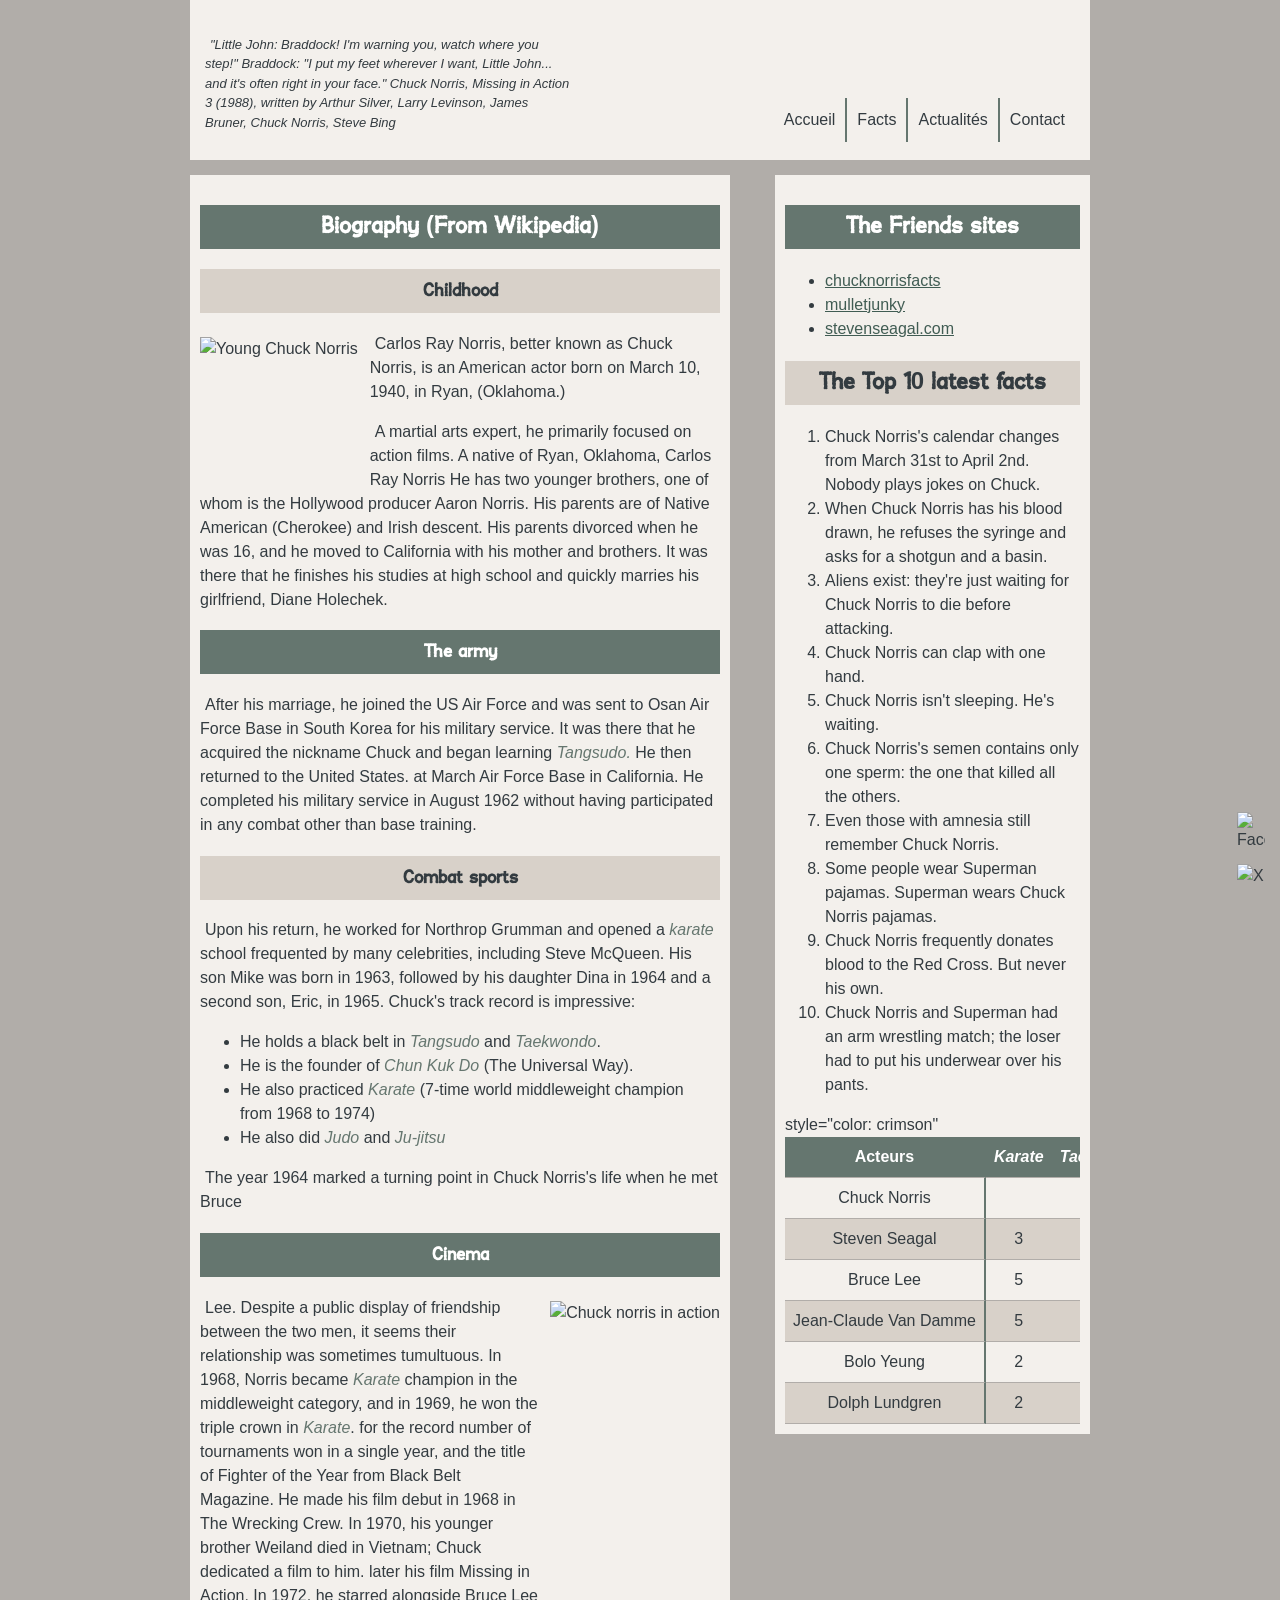
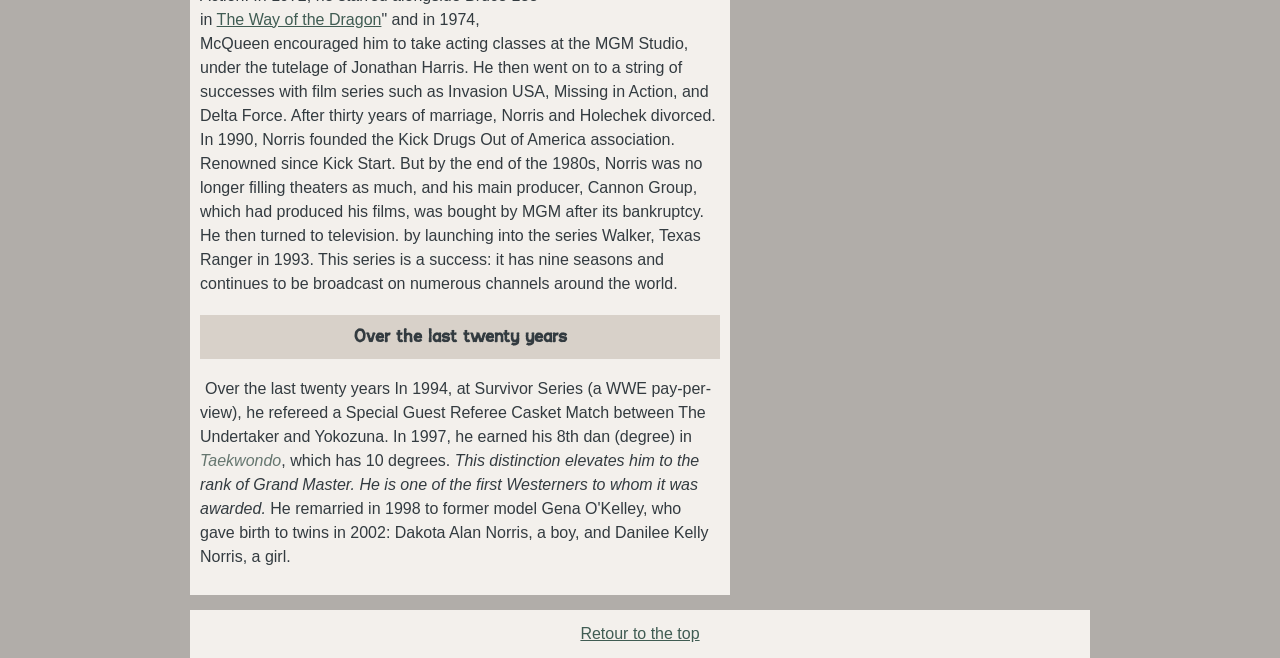
==== HTML/index.html @ f2879a3c "Initial commit - Chuck Norris website" ====
<!DOCTYPE html>

<html lang="fr">
<head>

    <link rel="icon" type="image/x-icon" href="favicon/favicon.ico">
  <link rel="icon" type="image/png" sizes="16x16" href="favicon/favicon-16x16.png">
  <link rel="icon" type="image/png" sizes="32x32" href="favicon/favicon-32x32.png">
  <link rel="icon" type="image/png" sizes="96x96" href="favicon/favicon-96x96.png">
  <link rel="apple-touch-icon" sizes="180x180" href="favicon/apple-icon-180x180.png">



<link href="../CSS/styles.css" rel="stylesheet" type="text/css"/>
<meta charset="utf-8"/>
<meta name="viewport" content="width=device-width, initial-scale=1"/>
<title>Le site non officiel de Chuck Norris</title>
</head>
<body>
<header id="TOP"><p class="citation">"Little John: Braddock! I'm warning you, watch where you step!" Braddock:
    "I put my feet wherever I want, Little John... and it's often right in
    your face." Chuck Norris, Missing in Action 3 (1988), written by Arthur
    Silver, Larry Levinson, James Bruner, Chuck Norris, Steve Bing</p><nav id="nav"><div><a href="index.html">Accueil</a><div class="submenu"><div><a href="one.html"><span class="puce">■</span> one</a></div><div><a href="two.html"><span class="puce">■</span> two</a></div><div><a href="three.html"><span class="puce">■</span> three</a></div></div></div><div><a href="facts.html">Facts</a></div><div><a href="news.html">Actualités</a></div><div><a href="contact.html">Contact</a><div class="submenu"><div><a href="other.html"><span class="puce">■</span> other</a></div><div><a href="another.html"><span class="puce">■</span> another</a></div></div></div></nav>
</header>
<main>
<article>
<h2 class="pair">Biography (From Wikipedia)</h2>
<h3 class="impair">Childhood</h3>
<img alt="Young Chuck Norris" id="youngChuck" src="https://romainlebreton.github.io/R1.02-DeveloppementInterfacesWeb/assets/chuck-jeune.jpg"/>
<p>
        Carlos Ray Norris, better known as Chuck Norris, is an American actor
        born on March 10, 1940, in Ryan, (Oklahoma.)
      </p>
<p>
        A martial arts expert, he primarily focused on action films. A native
        of Ryan, Oklahoma, Carlos Ray Norris He has two younger brothers, one
        of whom is the Hollywood producer Aaron Norris. His parents are of
        Native American (Cherokee) and Irish descent. His parents divorced
        when he was 16, and he moved to California with his mother and
        brothers. It was there that he finishes his studies at high school and
        quickly marries his girlfriend, Diane Holechek.
      </p>
<h3 class="pair">The army</h3>
<p>
        After his marriage, he joined the US Air Force and was sent to Osan
        Air Force Base in South Korea for his military service. It was there
        that he acquired the nickname Chuck and began learning
        <span class="skill">Tangsudo.</span> He then returned to the
        United States. at March Air Force Base in California. He completed his
        military service in August 1962 without having participated in any
        combat other than base training.
      </p>
<h3 class="impair">Combat sports</h3>
<p>
        Upon his return, he worked for Northrop Grumman and opened a
        <span class="skill">karate</span> school frequented by many
        celebrities, including Steve McQueen. His son Mike was born in 1963,
        followed by his daughter Dina in 1964 and a second son, Eric, in 1965.
        Chuck's track record is impressive:
      </p>
<ul>
<li>
          He holds a black belt in
          <span class="skill">Tangsudo</span> and
          <span class="skill">Taekwondo</span>.
        </li>
<li>
          He is the founder of
          <span class="skill">Chun Kuk Do</span> (The Universal Way).
        </li>
<li>
          He also practiced <span class="skill">Karate</span> (7-time
          world middleweight champion from 1968 to 1974)
        </li>
<li>
          He also did <span class="skill">Judo</span> and
          <span class="skill">Ju-jitsu</span>
</li>
</ul>
<p>
        The year 1964 marked a turning point in Chuck Norris's life when he
        met Bruce
      </p>
<h3 class="pair">Cinema</h3>
<img alt="Chuck norris in action" class="beware1" src="https://romainlebreton.github.io/R1.02-DeveloppementInterfacesWeb/assets/beware.jpg"/>
<p>
        Lee. Despite a public display of friendship between the two men, it
        seems their relationship was sometimes tumultuous. In 1968, Norris
        became <span class="skill">Karate</span> champion in the
        middleweight category, and in 1969, he won the triple crown in
        <span class="skill">Karate</span>. for the record number of
        tournaments won in a single year, and the title of Fighter of the Year
        from Black Belt Magazine. He made his film debut in 1968 in The
        Wrecking Crew. In 1970, his younger brother Weiland died in Vietnam;
        Chuck dedicated a film to him. later his film Missing in Action. In
        1972, he starred alongside Bruce Lee in
        <a href="http://www.imdb.com/title/tt0068935/">The Way of the Dragon</a>" and in 1974, McQueen encouraged him to
        take acting classes at the
        MGM Studio, under the tutelage of Jonathan Harris. He then went on to
        a string of successes with film series such as Invasion USA, Missing
        in Action, and Delta Force. After thirty years of marriage, Norris and
        Holechek divorced. In 1990, Norris founded the Kick Drugs Out of
        America association. Renowned since Kick Start. But by the end of the
        1980s, Norris was no longer filling theaters as much, and his main
        producer, Cannon Group, which had produced his films, was bought by
        MGM after its bankruptcy. He then turned to television. by launching
        into the series Walker, Texas Ranger in 1993. This series is a
        success: it has nine seasons and continues to be broadcast on numerous
        channels around the world.
      </p>
<h3 class="impair">Over the last twenty years</h3>
<p>
        Over the last twenty years In 1994, at Survivor Series (a WWE
        pay-per-view), he refereed a Special Guest Referee Casket Match
        between The Undertaker and Yokozuna. In 1997, he earned his 8th dan
        (degree) in <span class="skill">Taekwondo</span>, which has
        10 degrees.
        <em>This distinction elevates him to the rank of Grand Master. He is
          one of the first Westerners to whom it was awarded.</em>

        He remarried in 1998 to former model Gena O'Kelley, who gave birth to
        twins in 2002: Dakota Alan Norris, a boy, and Danilee Kelly Norris, a
        girl.
      </p>
</article>
<aside>
<h2 class="pair">The Friends sites</h2>
<ul>
<li><a href="http://www.chucknorrisfacts.fr">chucknorrisfacts</a></li>
<li>
<a href="http://www.mulletjunky.com/picfix3.htm">mulletjunky</a>
</li>
<li><a href="http://stevenseagal.com">stevenseagal.com</a></li>
</ul>
<h2 class="impair">The Top 10 latest facts</h2>
<ol>
<li>
          Chuck Norris's calendar changes from March 31st to April 2nd. Nobody
          plays jokes on Chuck.
        </li>
<li>
          When Chuck Norris has his blood drawn, he refuses the syringe and
          asks for a shotgun and a basin.
        </li>
<li>
          Aliens exist: they're just waiting for Chuck Norris to die before
          attacking.
        </li>
<li>Chuck Norris can clap with one hand.</li>
<li>Chuck Norris isn't sleeping. He's waiting.</li>
<li>
          Chuck Norris's semen contains only one sperm: the one that killed
          all the others.
        </li>
<li>Even those with amnesia still remember Chuck Norris.</li>
<li>
          Some people wear Superman pajamas. Superman wears Chuck Norris
          pajamas.
        </li>
<li>
          Chuck Norris frequently donates blood to the Red Cross. But never
          his own.
        </li>
<li>
          Chuck Norris and Superman had an arm wrestling match; the loser had
          to put his underwear over his pants.
        </li>
</ol>
<div class="table-scroll"><table>
<thead>
<tr>
<th>Acteurs</th>style="color: crimson"
            <th><span class="skill">Karate</span></th>
<th><span class="skill">Taekwondo</span></th>
<th><span class="skill">Judo</span></th>
<th><span class="skill">Chun Kuk Do</span></th>
<th><span class="skill">Tangsudo</span></th>
<th><span class="skill">Ju-jitsu</span></th>
</tr>
</thead>
<tbody>
<tr>
<td>Chuck Norris</td>
<td class="center" colspan="6"><strong>5</strong></td>
</tr>
<tr>
<td>Steven Seagal</td>
<td>3</td>
<td>5</td>
<td>3</td>
<td>2</td>
<td>5</td>
<td>3</td>
</tr>
<tr>
<td>Bruce Lee</td>
<td>5</td>
<td>3</td>
<td>3</td>
<td>3</td>
<td>4</td>
<td>3</td>
</tr>
<tr>
<td>Jean-Claude Van Damme</td>
<td>5</td>
<td>3</td>
<td>3</td>
<td>3</td>
<td>4</td>
<td>3</td>
</tr>
<tr>
<td>Bolo Yeung</td>
<td>2</td>
<td>4</td>
<td>4</td>
<td>2</td>
<td>5</td>
<td>3</td>
</tr>
<tr>
<td>Dolph Lundgren</td>
<td>2</td>
<td>4</td>
<td>4</td>
<td>2</td>
<td>5</td>
<td>3</td>
</tr>
</tbody>
</table></div>
</aside>
</main>
<footer>
<a href="index.html#TOP">Retour to the top</a>
</footer>
<img alt="Facebook" class="facebook" src="https://romainlebreton.github.io/R1.02-DeveloppementInterfacesWeb/assets/facebook.png" width="28"/>
<img alt="X" class="X" src="https://romainlebreton.github.io/R1.02-DeveloppementInterfacesWeb/assets/twitter.png" width="28"/>
</body>
</html>
---- CSS/styles.css ----
/* TD1 - TD4 : styles simples pour le site Chuck Norris */
@font-face {
  font-family: Roughney;
  src: url("Roughney-PersonalUse.otf");
}
body {
  width: 900px;
  max-width: 95%;
  margin: 0 auto;
  background-color: #B1ADA9;
  color: #333B40;
  font-family: Arial, sans-serif;
  line-height: 150%;
}
header {
  background-color: #F3F0EC;
  padding: 15px;
  min-height: 130px;
  display: flex;
  align-items: flex-end;
  justify-content: space-between;
}
.citation { width: 42%; font-size: 13px; font-style: italic; }
nav {
  width: 55%;
  height: 50px;
  display: flex;
  align-items: center;
  justify-content: flex-end;
}
nav > div { position: relative; }
nav a {
  display: block;
  padding: 10px;
  color: #333B40;
  text-decoration: none;
  border-left: 2px solid #65766F;
}
nav > div:first-child > a { border-left: none; }
nav a:hover { background-color: #D8D1C9; }
.submenu {
  display: none;
  position: absolute;
  top: 50px;
  left: 0;
  background-color: #D8D1C9;
  min-width: 120px;
  z-index: 2;
}
nav > div:hover > .submenu { display: block; }
.submenu a { border: none; }
.puce { visibility: hidden; color: #65766F; }
.submenu div:hover .puce { visibility: visible; }
main { display: flex; margin-top: 15px; align-items: flex-start; }
article { width: 60%; background-color: #F3F0EC; padding: 10px; box-sizing: border-box; }
aside { width: 35%; margin-left: 5%; background-color: #F3F0EC; padding: 10px; box-sizing: border-box; }
h2, h3 { text-align: center; padding: 10px 5px; font-family: Roughney, Arial, sans-serif; }
.pair { background-color: #65766F; color: white; }
.impair { background-color: #D8D1C9; color: #333B40; }
p { text-indent: 5px; line-height: 150%; }
.skill { color: #65766F; font-style: italic; }
#youngChuck { float: left; height: 150px; margin: 5px 12px 5px 0; }
.beware1 { float: right; height: 300px; margin: 5px 0 10px 12px; }
a { color: #405C53; }
a:hover { color: #253D36; text-decoration: underline; }
.table-scroll { display: block; overflow-x: auto; }
table { border-spacing: 0; white-space: nowrap; }
th, td { padding: 8px; text-align: center; border-bottom: 1px solid #B1ADA9; }
thead th { background-color: #65766F; color: white; }
thead .skill { color: white; }
tbody tr:nth-child(odd) td { background-color: #F3F0EC; }
tbody tr:nth-child(even) td { background-color: #D8D1C9; }
tr > th:first-child, tr > td:first-child {
  position: sticky;
  left: 0;
  border-right: 2px solid #65766F;
}
footer { background-color: #F3F0EC; text-align: center; margin-top: 15px; padding: 12px; }
.facebook, .X { position: fixed; right: 15px; width: 28px; }
.facebook { bottom: 48px; }
.X { bottom: 12px; }
address { margin: 20px; }
article img:not(#youngChuck):not(.beware1) { max-width: 100%; }
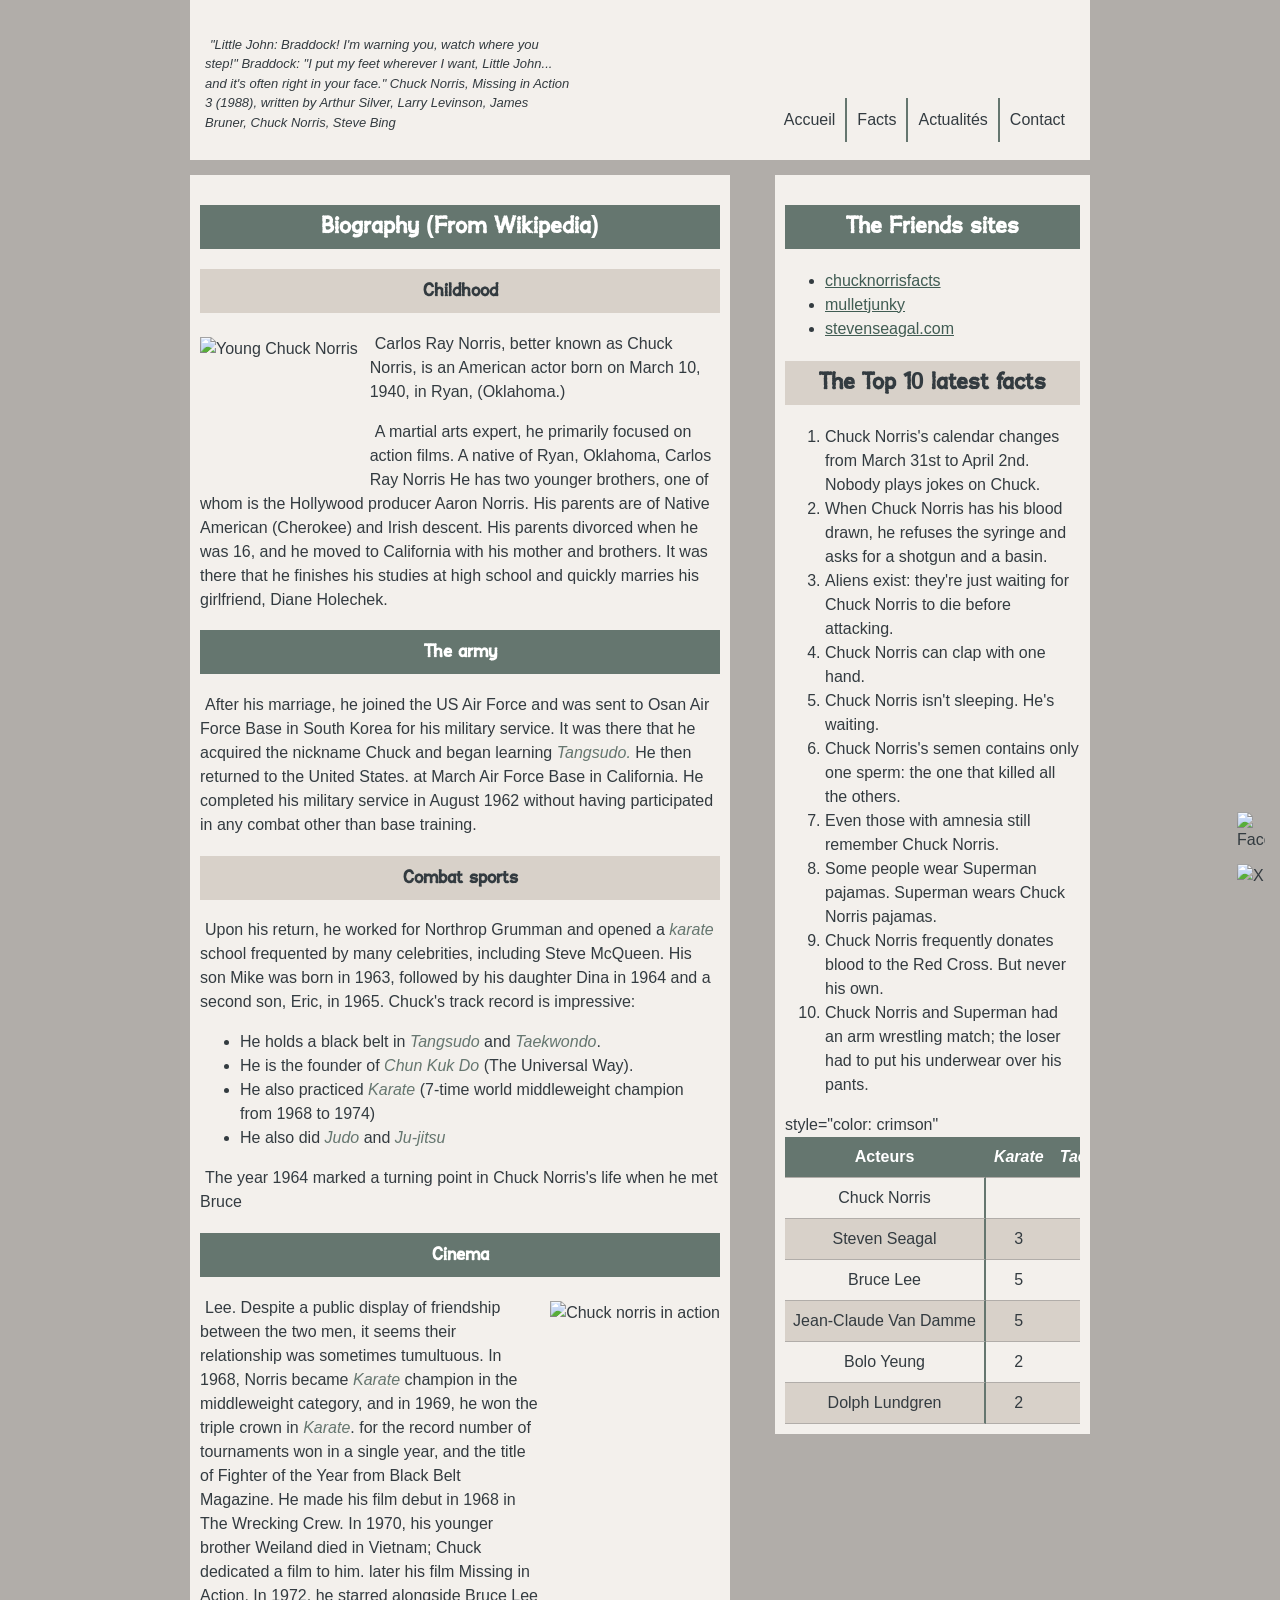
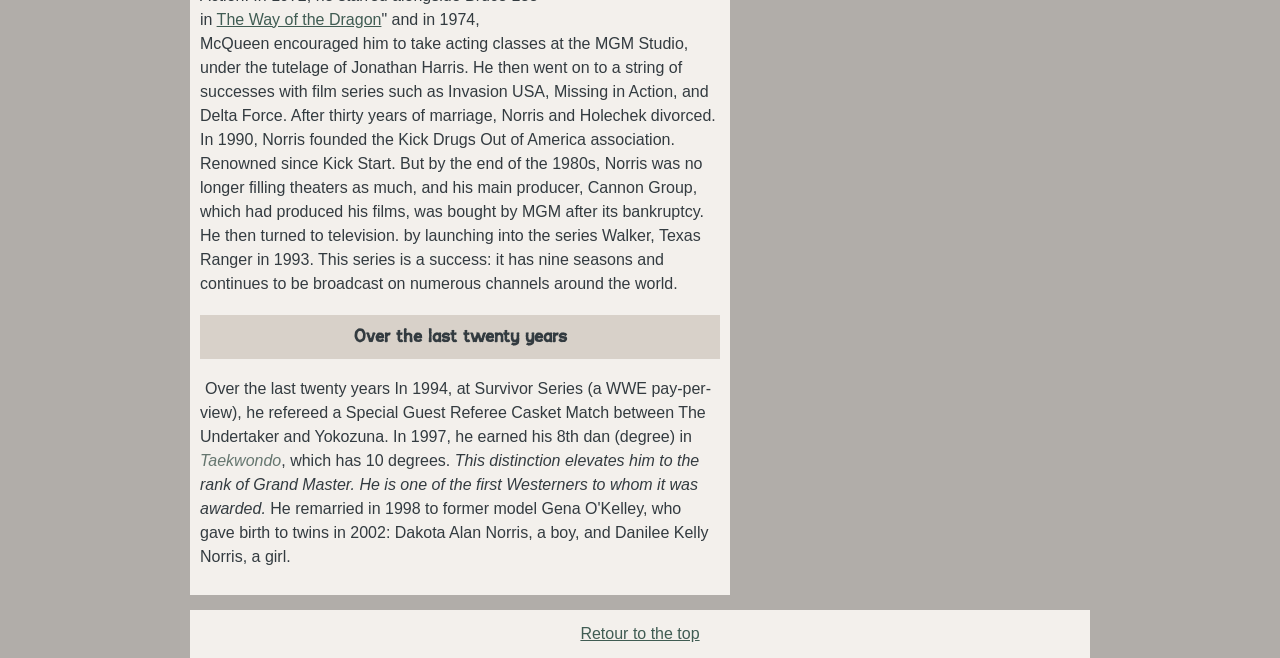
==== commit 5944993a: "Title Update" ====
--- a/HTML/index.html
+++ b/HTML/index.html
@@ -14,7 +14,7 @@
 <link href="../CSS/styles.css" rel="stylesheet" type="text/css"/>
 <meta charset="utf-8"/>
 <meta name="viewport" content="width=device-width, initial-scale=1"/>
-<title>Le site non officiel de Chuck Norris</title>
+<title>Chuck Norris</title>
 </head>
 <body>
 <header id="TOP"><p class="citation">"Little John: Braddock! I'm warning you, watch where you step!" Braddock:
